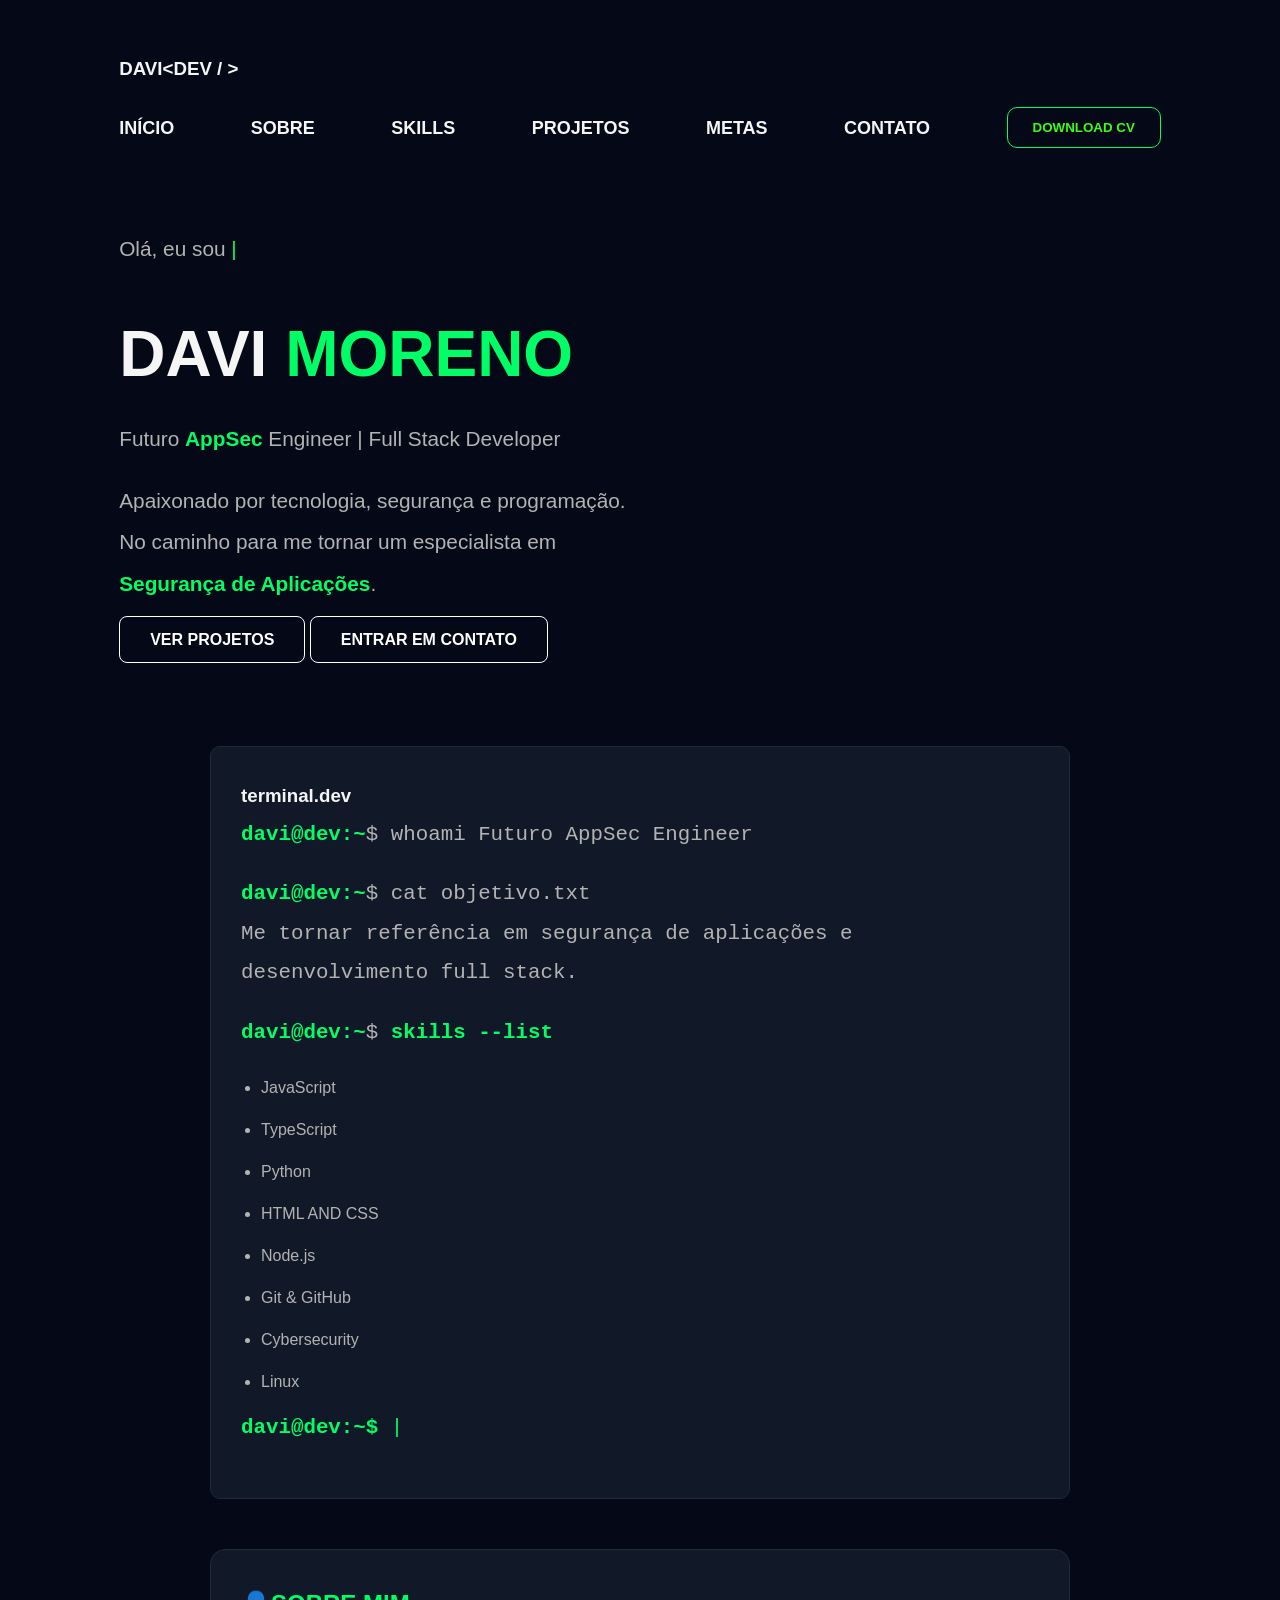
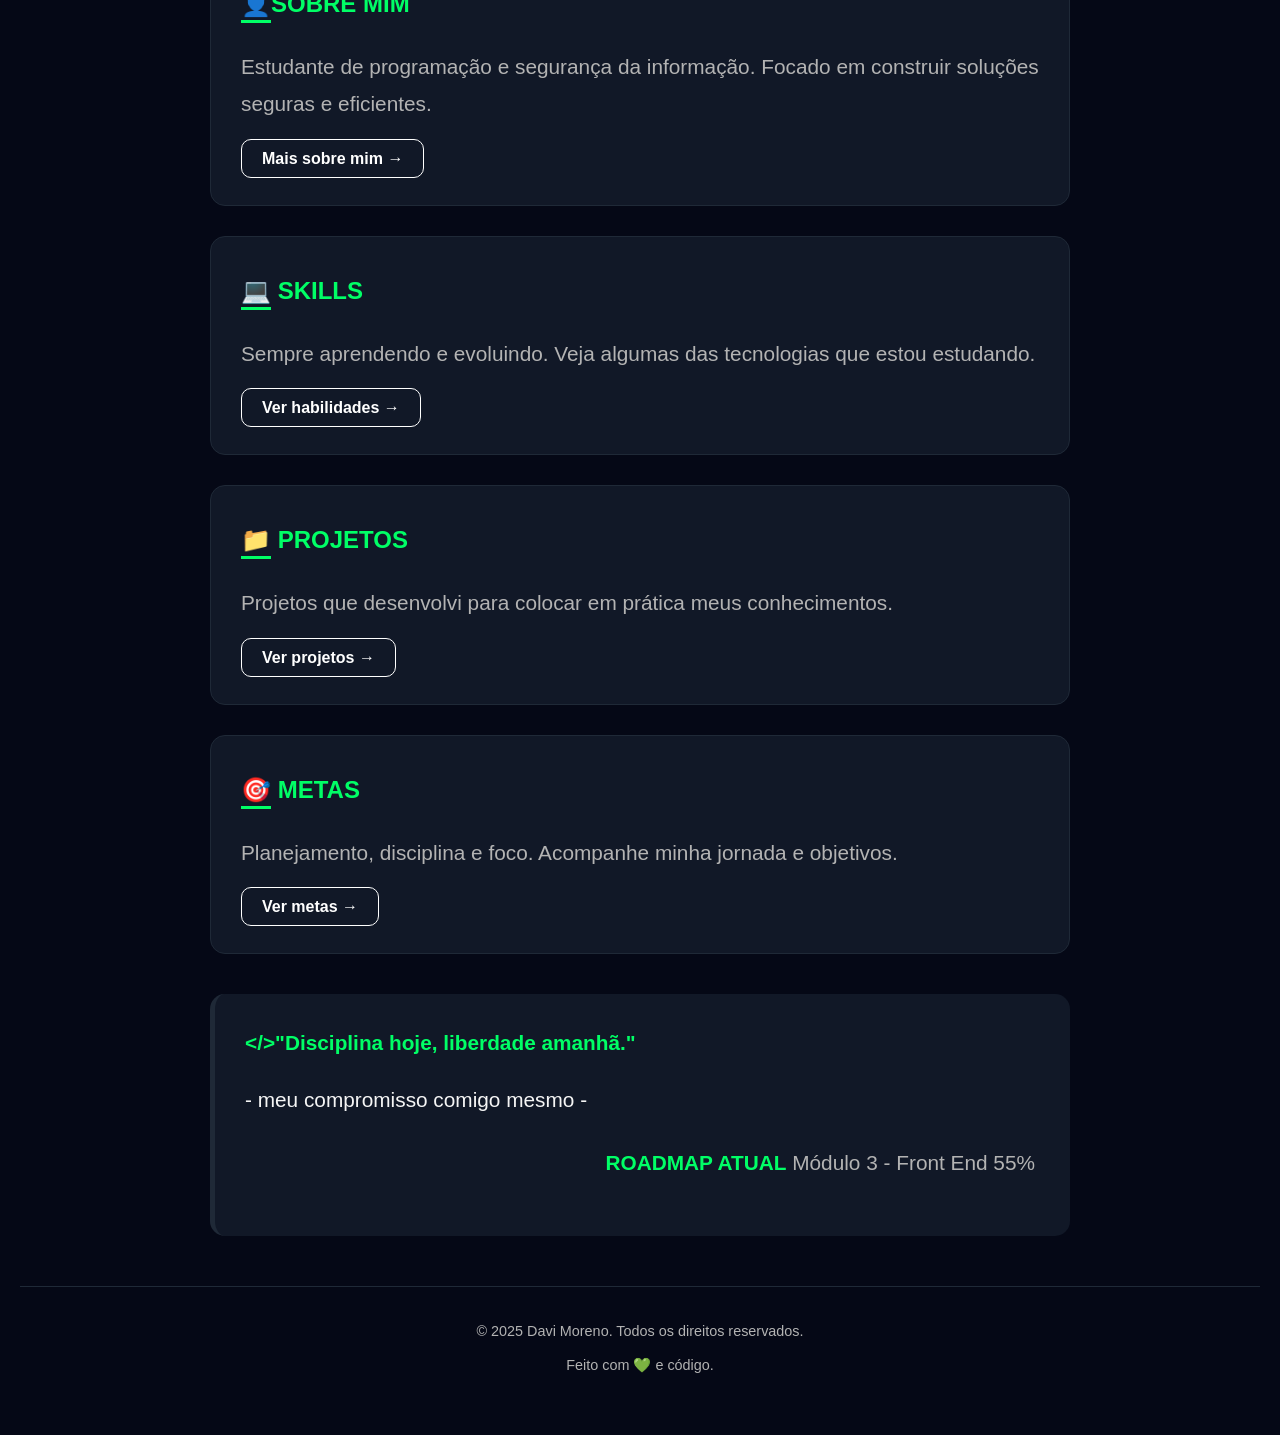
==== index.html @ 442d276a "pagina "sobre-mim" adicionada!" ====
<!DOCTYPE html>
<html lang="pt-br">

<head>
    <meta charset="UTF-8">
    <meta name="viewport" content="width=initial-scale=1.0">
    <title>Meu Site Pessoal</title>

    <link rel="stylesheet" href="styles.css">
</head>

<body>
    <header>
        <h3 id="txt-canto">DAVI&lt;DEV / &gt;</h3>

        <nav>
            <a href="#inicio">INÍCIO</a>
            <a href="#sobre">SOBRE</a>
            <a href="#skills">SKILLS</a>
            <a href="#projetos">PROJETOS</a>
            <a href="#metas">METAS</a>
            <a href="#">CONTATO</a>

            <button>DOWNLOAD CV</button>

        </nav>

        <p>Olá, eu sou <span class="cursor">|</span></p>

        <h1>DAVI <strong>MORENO</strong></h1>

        <p>Futuro <strong>AppSec</strong> Engineer | Full Stack Developer</p>





        <p>
            Apaixonado por tecnologia, segurança e programação. <br>
            No caminho para me tornar um especialista em <br>
            <strong>Segurança de Aplicações</strong>.
        </p>


        <a href="#" class="btn">VER PROJETOS</a>

        <a href="#" class="btn">ENTRAR EM CONTATO</a>

    </header>

    <main>
        <section id="terminal">

            <h3 id="inicio">terminal.dev</h3>


            <p>
                <strong>davi@dev:~</strong>$ whoami
                Futuro AppSec Engineer
            </p>


            <p>
                <strong>davi@dev:~</strong>$ cat objetivo.txt
                <br>
                Me tornar referência em segurança de aplicações
                e desenvolvimento full stack.
            </p>


            <p>
                <strong>davi@dev:~</strong>$<strong> skills --list</strong>
            </p>
            <ul>

                <li> JavaScript</li>
                <li> TypeScript</li>
                <li> Python</li>
                <li> HTML AND CSS</li>
                <li> Node.js</li>
                <li> Git & GitHub</li>
                <li> Cybersecurity</li>
                <li> Linux</li>
            </ul>

            <p>
                <strong>davi@dev:~$ </strong><span class="cursor">|</span>
            </p>

        </section>

        <section class="cards" id="sobre">
            <h2> <span class="emoji">👤</span>SOBRE MIM</h2>

            <p>
                Estudante de programação e
                segurança da informação.
                Focado em construir soluções
                seguras e eficientes.
            </p>

            <a href="sobre-mim.html">Mais sobre mim →</a>

        </section>


        <section class="cards" id="skills">
            <h2> <span class="emoji">💻</span> SKILLS</h2>

            <p>
                Sempre aprendendo e evoluindo.
                Veja algumas das tecnologias
                que estou estudando.
            </p>

            <a href="#">Ver habilidades →</a>

        </section>


        <section class="cards" id="projetos">
            <h2> <span class="emoji">📁</span> PROJETOS</h2>

            <p>
                Projetos que desenvolvi para
                colocar em prática meus
                conhecimentos.
            </p>

            <a href="#">Ver projetos →</a>

        </section>


        <section class="cards" id="metas">
            <h2> <span class="emoji">🎯</span> METAS</h2>

            <p>
                Planejamento, disciplina e foco.
                Acompanhe minha jornada
                e objetivos.
            </p>

            <a href="#">Ver metas →</a>
        </section>


        <aside>
            <p>
                <strong> &lt;/&gt;"Disciplina hoje, liberdade amanhã."</strong> <br>
            </p>

            <p>
                - meu compromisso comigo mesmo -
            </p>

            <p class="direita">
                <strong>ROADMAP ATUAL</strong>
                Módulo 3 - Front End
                55%
            </p>
        </aside>

    </main>

    <footer>


        <p>© 2025 Davi Moreno. Todos os direitos reservados.</p>

        <p>Feito com 💚 e código.</p>

    </footer>
</body>

</html>
---- styles.css ----
@charset "UTF-8";



:root {

    --bg-main: #050816;
    --bg-secondary: #0D1117;
    --card-bg: #111827;

    --green-primary: #00FF66;
    --green-hover: #39FF14;
    --green-soft: #00CC55;

    --text-white: #F5F5F5;
    --text-gray: #B3B3B3;
    --text-dark: #6B7280;

    --border-color: #1F2937;

    --font-title: 'Orbitron', sans-serif;
    --font-terminal: 'Share Tech Mono', monospace;
    --font-default: Arial, Helvetica, sans-serif;

}

* {
    margin: 0;
    padding: 0;
    box-sizing: border-box;
}

body {
    background-color: var(--bg-main);
    color: var(--text-white);
    font-family: var(--font-default);
    line-height: 2;
    padding: 20px;
}

nav {
    display: flex;
    justify-content: space-between;
    align-items: center;

    margin-top: 20px;
    margin-bottom: 80px;
}

nav a {
    font-family: var(--font-title);
    text-decoration: none;
    color: var(--text-white);
    margin-right: 25px;
    font-weight: bold;
    transition: 0.3s;
    font-size: 18px;
}

nav a:hover {
    color: white;

    text-decoration: underline;
    text-underline-offset: 8px;
    text-decoration-thickness: 3px;
    text-decoration-color: var(--green-primary);
}

nav button {
    background-color: transparent;
    color: var(--green-hover);
    border: 1px solid var(--green-primary);
    padding: 12px 25px;
    border-radius: 10px;
    font-weight: bold;
    cursor: pointer;
    transition: 0.3s;
}

nav button:hover {
    background-color: var(--green-primary);
    color: var(--bg-main);
    font-size: 18px;
    border-color: var(--green-hover);

    border: 2px solid var(--green-primary);
}

#txt-canto:hover {
    color: var(--green-primary);
}

header {
    padding: 30px 8%;

}

p {
    font-size: 1.3em;
}

header p {
    color: var(--text-gray);
    font-size: 1.3em;

    margin-bottom: 20px;
}

header h1 {
    font-family: var(--font-title);
    font-size: 4em;
    color: var(--text-white);
}

header strong {
    color: var(--green-primary);
}

.btn {
    padding: 14px 30px;
    margin-bottom: 20px;

    border: none;
    border-radius: 8px;
    text-decoration: none;

    background-color: transparent;
    color: white;
    border: 1px solid white;
    font-weight: bold;
    cursor: pointer;
    transition: 0.3s;
}

.cursor {
    color: var(--green-primary);
    animation: blink 1s step-start infinite;
}

.btn:hover {
    transform: translateY(-5px);

    box-shadow: 0 0 15px var(--green-primary);

    color: var(--green-primary);
}

#terminal {
    background-color: var(--card-bg);
    border: 1px solid var(--border-color);

    border-radius: 10px;
    padding: 30px;

    margin-top: 40px;
    margin-bottom: 50px;

}

#terminal:hover {
    box-shadow: 0 0 15px rgba(0, 255, 102, 0.3);
}

#terminal p {
    font-family: var(--font-terminal);
    margin-bottom: 20px;
    line-height: 1.9;
}

#terminal strong {
    color: var(--green-primary);
}

#terminal ul {
    margin-left: 20px;
}

#terminal li {
    margin-bottom: 10px;

    color: var(--text-gray);
}

.cards {
    background-color: var(--card-bg);
    border: 1px solid var(--border-color);
    border-radius: 15px;
    padding: 30px;
    margin-bottom: 30px;
    transition: 0.3s;
}

.cards:hover {
    box-shadow: 0 0 15px rgba(0, 255, 102, 0.3);
}


section h2 {
    font-family: var(--font-title);
    color: var(--green-primary);
    margin-bottom: 20px;
}

section p {
    color: var(--text-gray);
    margin-bottom: 20px;
    line-height: 1.8;
}

section a {
    color: white;
    text-decoration: none;
    font-weight: bold;
    transition: 0.3s;

    border: 1px solid var(--green-primary);
    padding: 10px 20px;
    border-radius: 10px;
    border-color: white;
}

section a:hover {
    background-color: var(--green-primary);
    color: var(--bg-main);
    font-size: 20px;
}

aside {
    background-color: var(--card-bg);
    border-left: 5px solid var(--border-color);
    border-radius: 15px;
    padding: 30px;
    margin-top: 40px;
}

aside p {
    margin-bottom: 20px;
    line-height: 1.8;
}

aside strong {
    color: var(--green-primary);
}

footer {

    text-align: center;

    padding: 30px;

    border-top: 1px solid var(--border-color);

    margin-top: 30px;
}

footer p {

    font-size: 0.9em;
    color: var(--text-gray);

    margin-bottom: 5px;
}

.emoji {
    
    text-decoration: underline;

    text-underline-offset: 8px;
    text-decoration-thickness: 3px;
    text-decoration-color: var(--green-primary);
}

.direita {
    text-align: right;
    color: var(--text-gray);
    padding: 5px;
}

aside:hover {
    box-shadow: 0 0 15px rgba(0, 255, 102, 0.3);
}

main {
    max-width: 900px;
    margin: 0 auto;
    padding: 20px;
}

img {
    max-width: 100%;
}

@media (max-width: 768px) {

    nav {
        flex-direction: column;
        gap: 20px;

    }

    header h1 {
        font-size: 2.5rem;
    }

    button {
        width: 100%;
    }

    a {
        

    display: flex;

    gap: 20px;

    margin-top: 30px;

    }
}

.pg2 {
    color: var(--green-primary);
}

.normal {
    color: var(--text-white);
}

.listapg2 {
    color: var(--text-gray);
    padding-left: 20px;
}

.subtitulo {
    color: var(--text-gray);
    font-size: 1.5em;
}
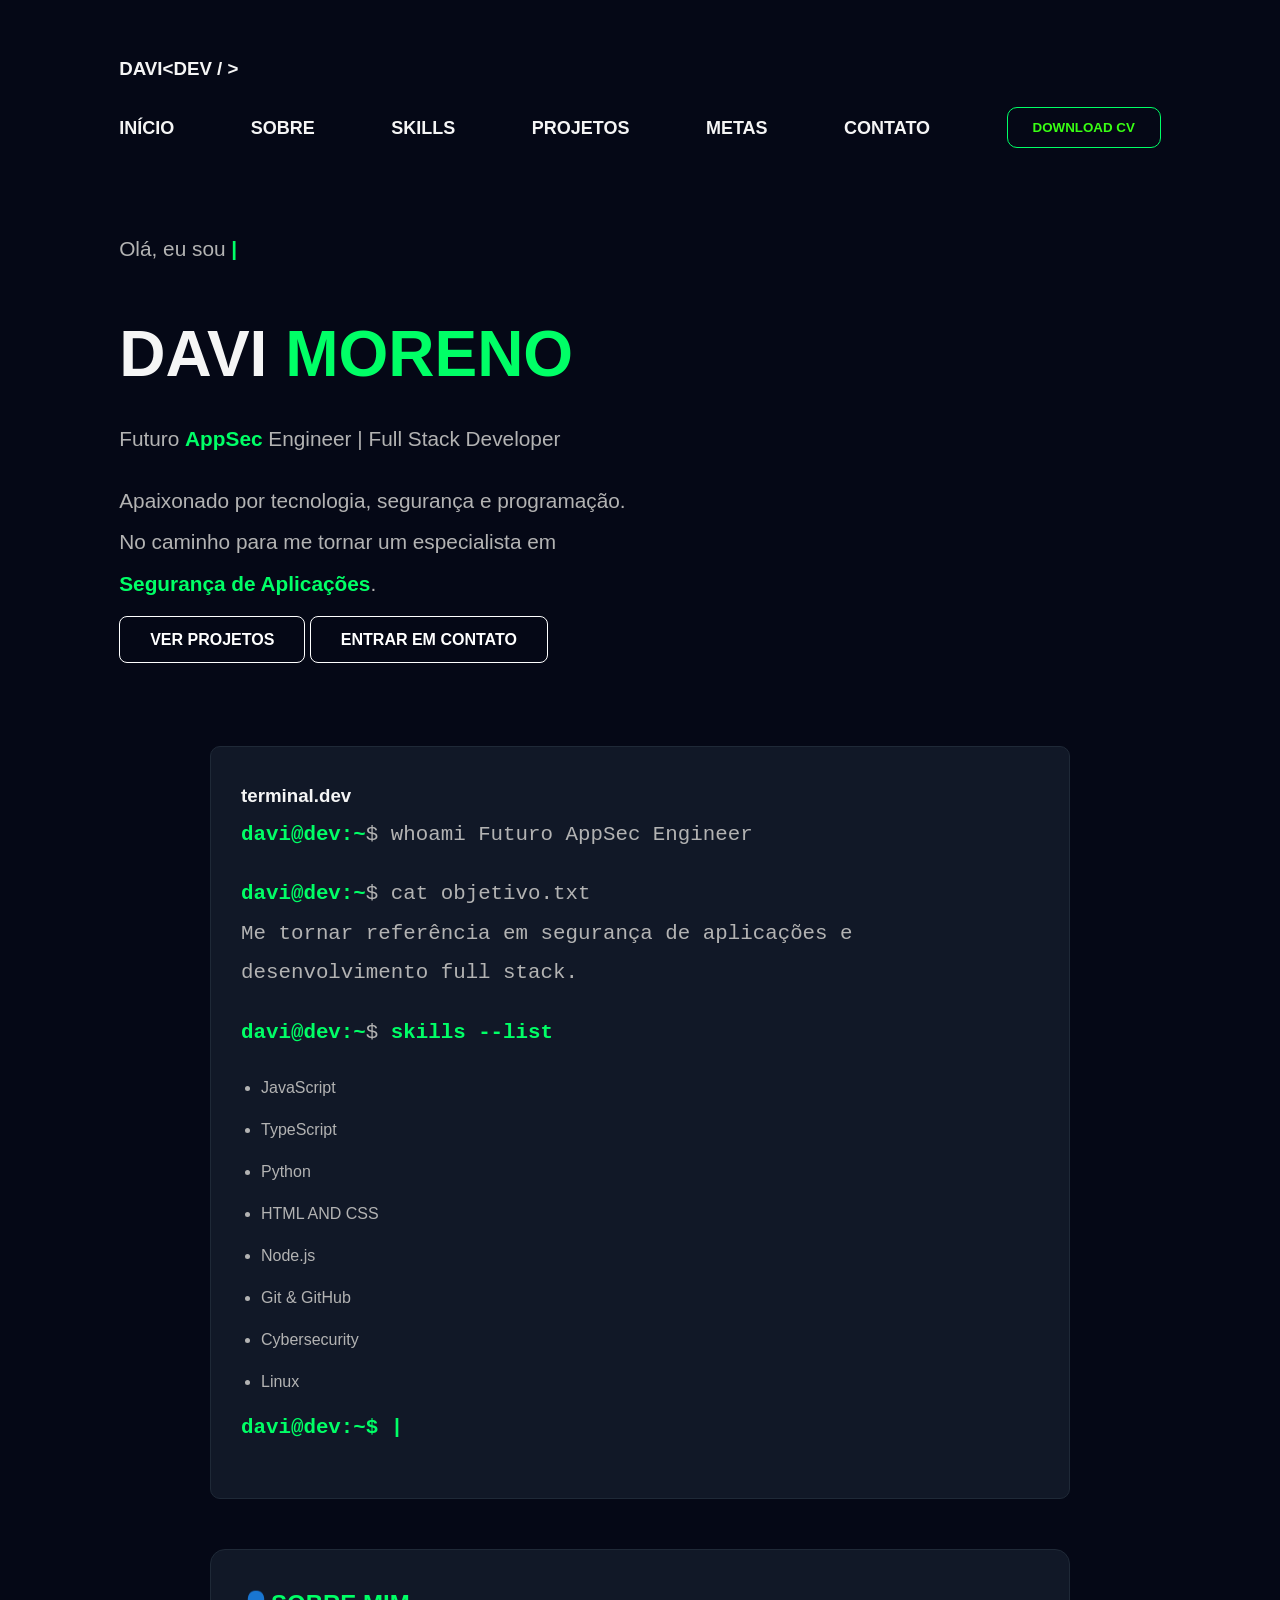
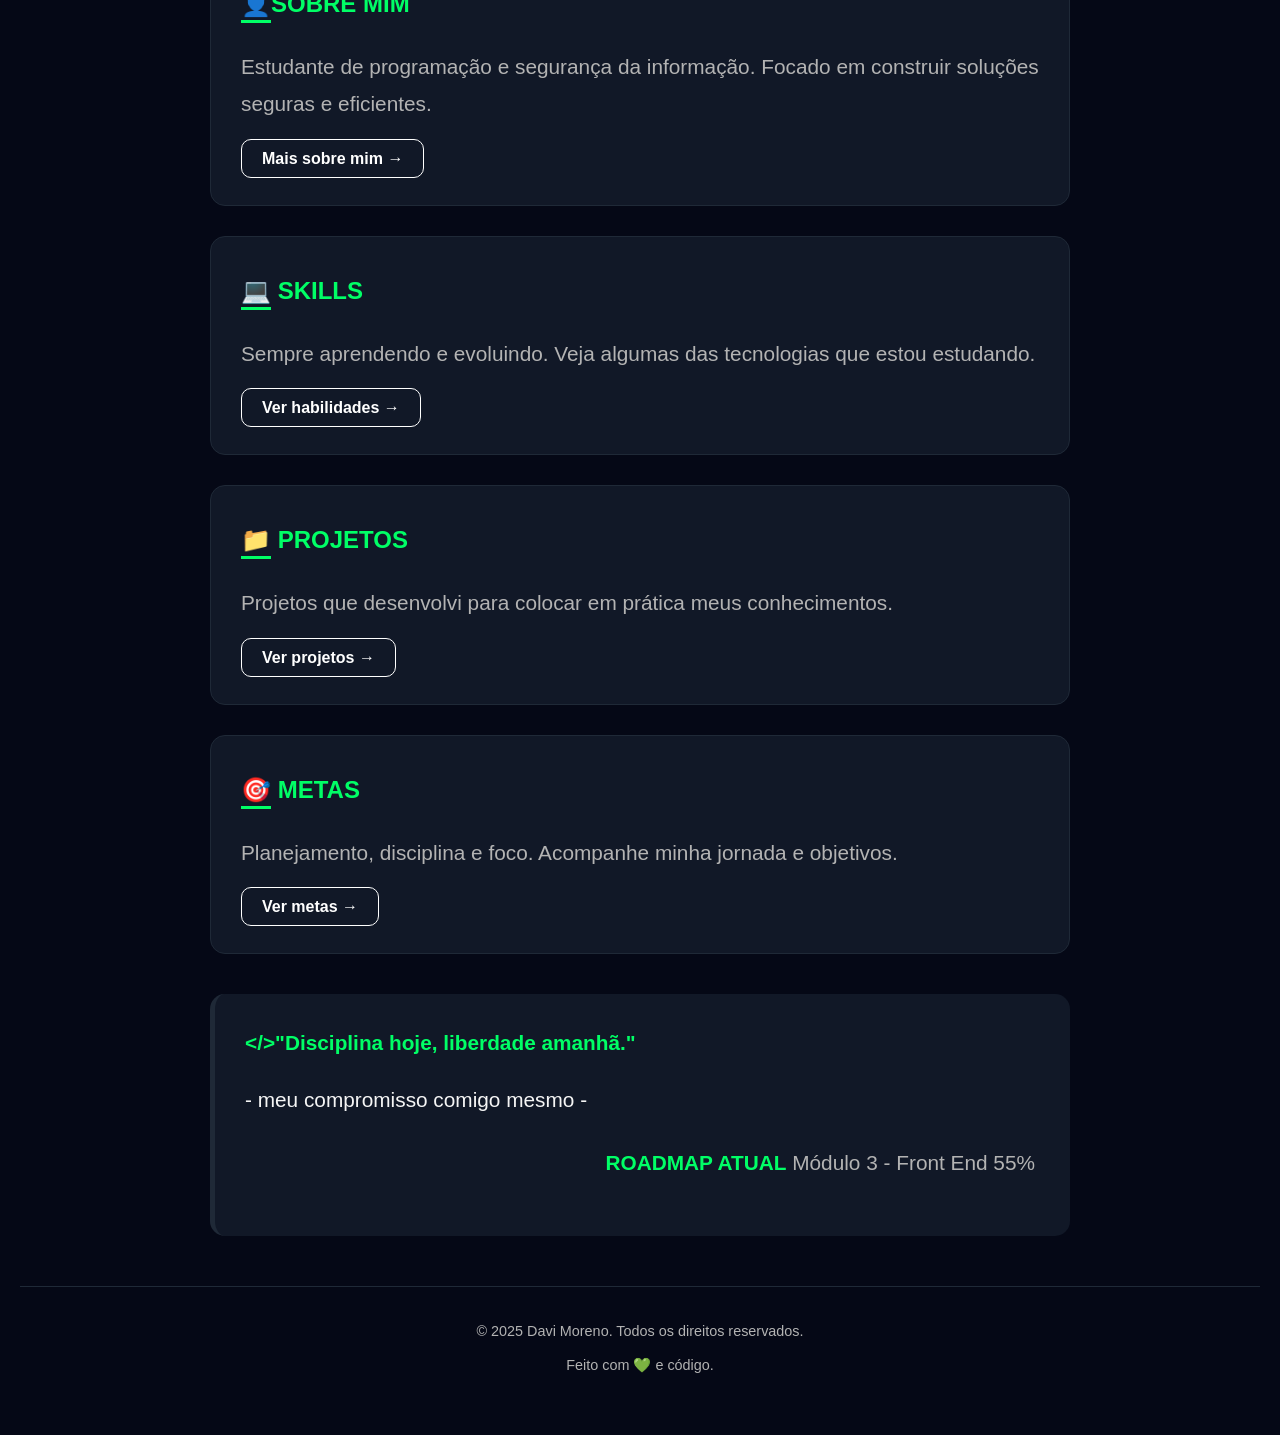
==== commit 2ccb1c0f: "Pagina "SKILLS" adicionada!" ====
--- a/index.html
+++ b/index.html
@@ -113,7 +113,7 @@
                 que estou estudando.
             </p>
 
-            <a href="#">Ver habilidades →</a>
+            <a href="habilidades.html">Ver habilidades →</a>
 
         </section>
 
--- a/styles.css
+++ b/styles.css
@@ -86,9 +86,6 @@
     border: 2px solid var(--green-primary);
 }
 
-#txt-canto:hover {
-    color: var(--green-primary);
-}
 
 header {
     padding: 30px 8%;
@@ -116,32 +113,7 @@
     color: var(--green-primary);
 }
 
-.btn {
-    padding: 14px 30px;
-    margin-bottom: 20px;
-
-    border: none;
-    border-radius: 8px;
-    text-decoration: none;
-
-    background-color: transparent;
-    color: white;
-    border: 1px solid white;
-    font-weight: bold;
-    cursor: pointer;
-    transition: 0.3s;
-}
-
-.cursor {
-    color: var(--green-primary);
-    animation: blink 1s step-start infinite;
-}
-
-.btn:hover {
-    transform: translateY(-5px);
-
-    box-shadow: 0 0 15px var(--green-primary);
-
+#txt-canto:hover {
     color: var(--green-primary);
 }
 
@@ -194,7 +166,63 @@
     box-shadow: 0 0 15px rgba(0, 255, 102, 0.3);
 }
 
-
+.pg2 {
+    color: var(--green-primary);
+}
+
+.listapg2 {
+    color: var(--text-gray);
+    padding-left: 20px;
+}
+
+.subtitulo {
+    color: var(--text-gray);
+    font-size: 1.5em;
+}
+
+.emoji {
+    
+    text-decoration: underline;
+
+    text-underline-offset: 8px;
+    text-decoration-thickness: 3px;
+    text-decoration-color: var(--green-primary);
+}
+
+.direita {
+    text-align: right;
+    color: var(--text-gray);
+    padding: 5px;
+}
+
+.btn {
+    padding: 14px 30px;
+    margin-bottom: 20px;
+
+    border: none;
+    border-radius: 8px;
+    text-decoration: none;
+
+    background-color: transparent;
+    color: white;
+    border: 1px solid white;
+    font-weight: bold;
+    cursor: pointer;
+    transition: 0.3s;
+}
+
+.cursor {
+    color: var(--green-primary);
+    font-weight: bolder;
+}
+
+.btn:hover {
+    transform: translateY(-5px);
+
+    box-shadow: 0 0 15px var(--green-primary);
+
+    color: var(--green-primary);
+}
 section h2 {
     font-family: var(--font-title);
     color: var(--green-primary);
@@ -261,21 +289,6 @@
     margin-bottom: 5px;
 }
 
-.emoji {
-    
-    text-decoration: underline;
-
-    text-underline-offset: 8px;
-    text-decoration-thickness: 3px;
-    text-decoration-color: var(--green-primary);
-}
-
-.direita {
-    text-align: right;
-    color: var(--text-gray);
-    padding: 5px;
-}
-
 aside:hover {
     box-shadow: 0 0 15px rgba(0, 255, 102, 0.3);
 }
@@ -318,20 +331,3 @@
     }
 }
 
-.pg2 {
-    color: var(--green-primary);
-}
-
-.normal {
-    color: var(--text-white);
-}
-
-.listapg2 {
-    color: var(--text-gray);
-    padding-left: 20px;
-}
-
-.subtitulo {
-    color: var(--text-gray);
-    font-size: 1.5em;
-}
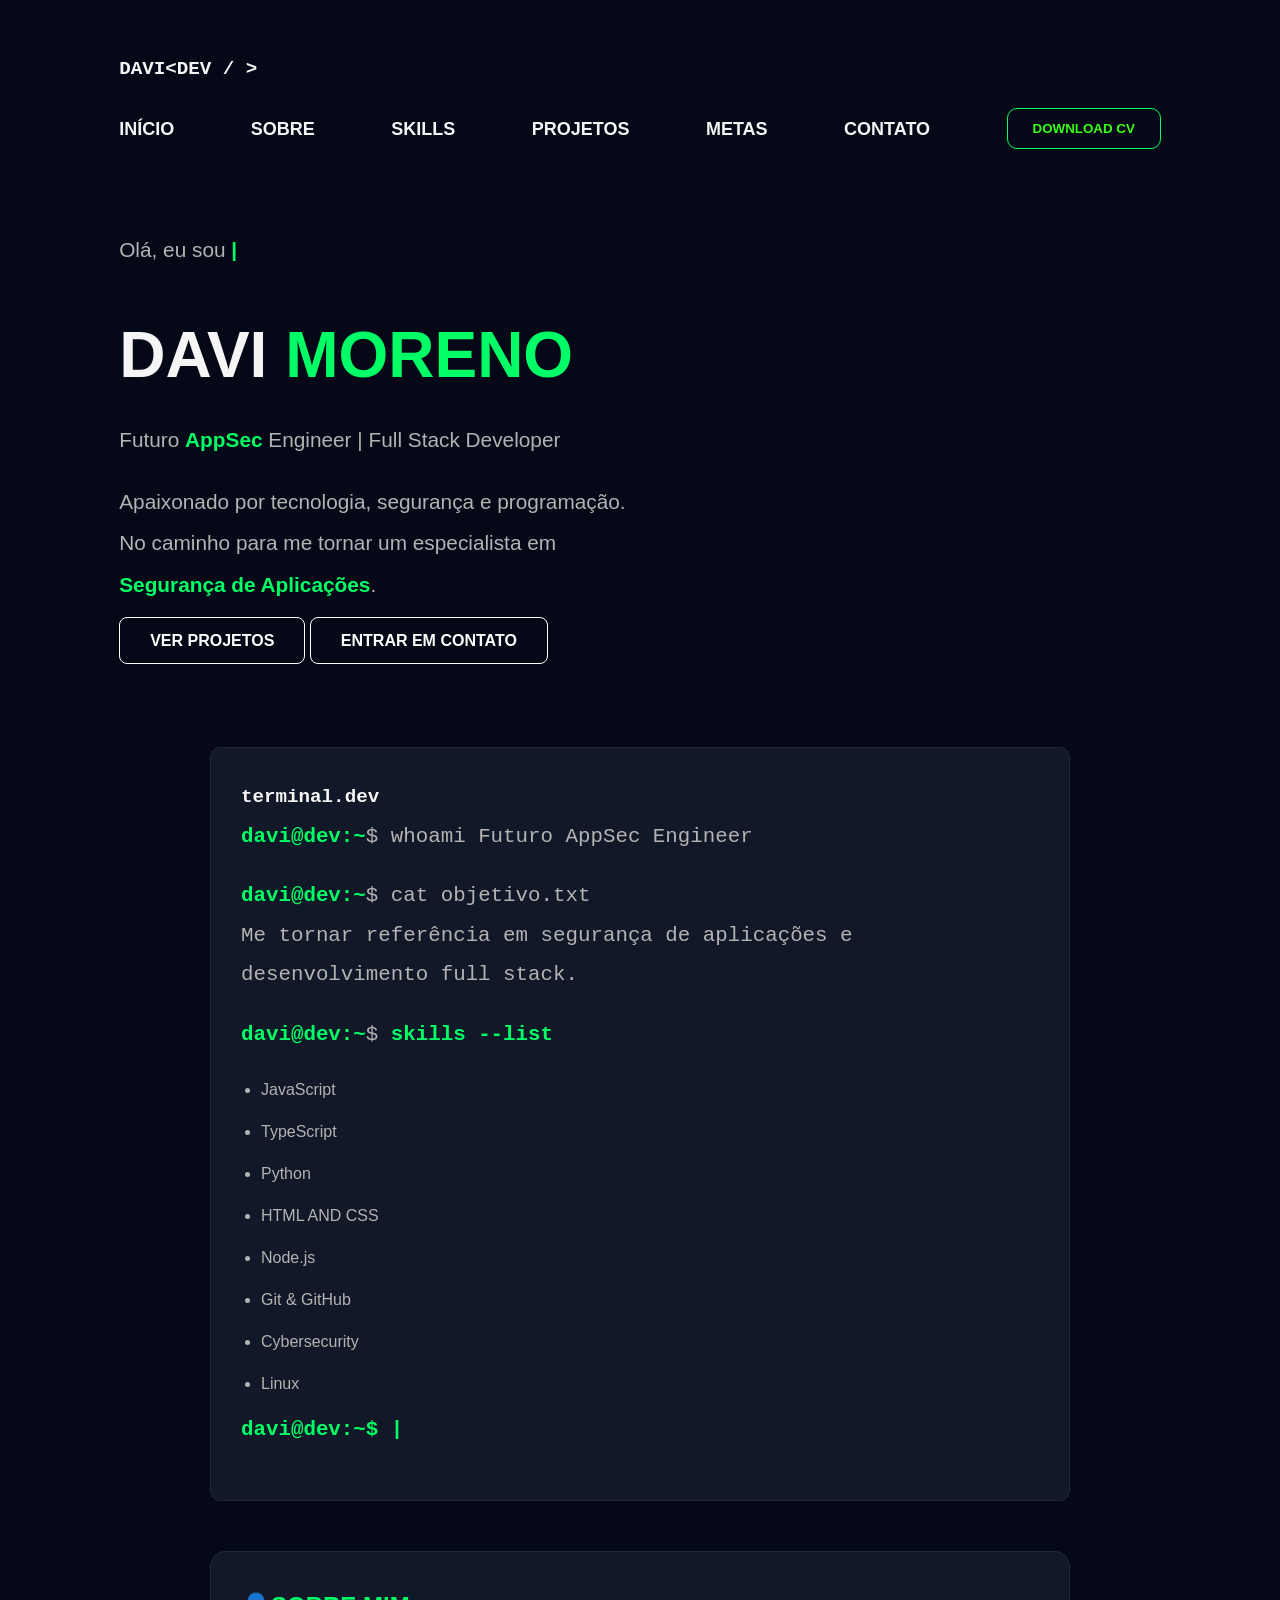
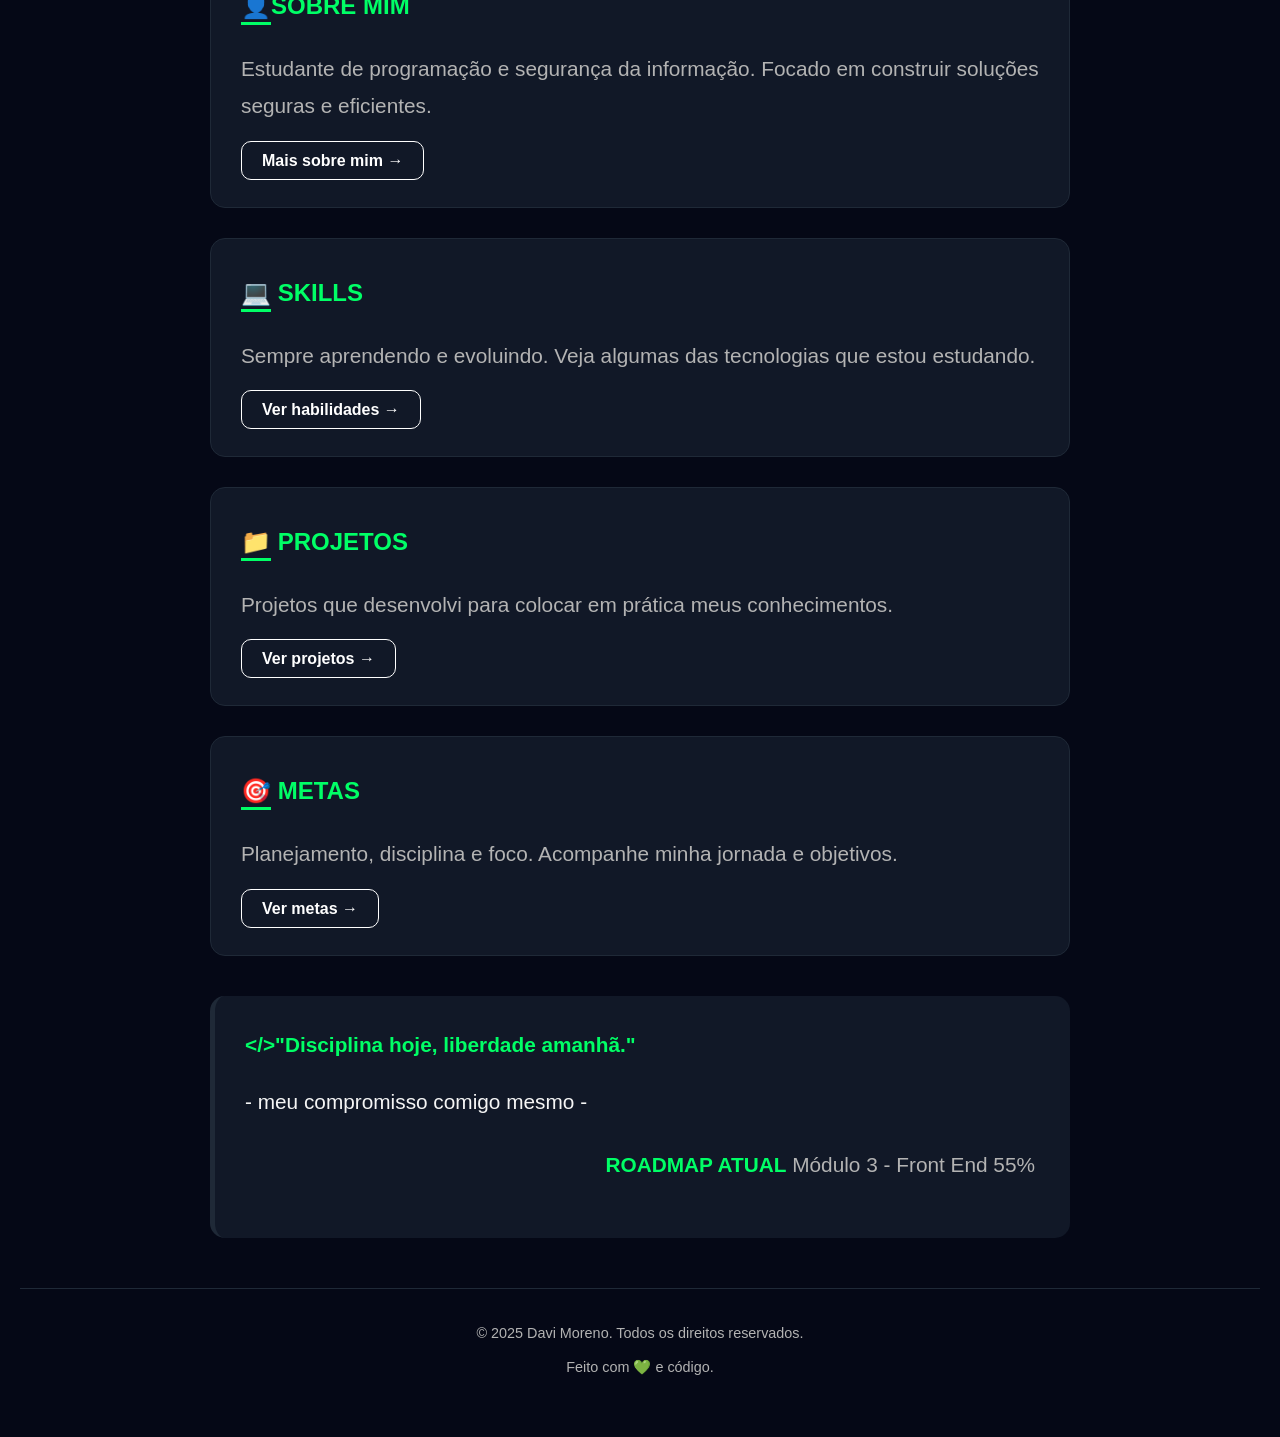
==== commit 53461363: "Pagina "Meus Projetos" adicionada" ====
--- a/index.html
+++ b/index.html
@@ -127,7 +127,7 @@
                 conhecimentos.
             </p>
 
-            <a href="#">Ver projetos →</a>
+            <a href="projetos.html">Ver projetos →</a>
 
         </section>
 
--- a/styles.css
+++ b/styles.css
@@ -36,6 +36,11 @@
     font-family: var(--font-default);
     line-height: 2;
     padding: 20px;
+}
+
+h3 {
+    font-family: var(--font-terminal);
+    font-size: 1.2em;
 }
 
 nav {
@@ -173,6 +178,32 @@
 .listapg2 {
     color: var(--text-gray);
     padding-left: 20px;
+    font-size: 1.1em;
+}
+
+.lista-projetos {
+    padding-left: 0px;
+    font-size: 1.1em;
+    list-style-type: none;
+}
+
+.lista-projetos li::before {
+    content: "✓";
+    color: var(--green-primary);
+    margin-right: 10px;
+}
+
+
+.il-lista {
+padding-left: 0px;
+font-size: 1.1em;
+list-style-type: none;
+}
+
+.il-lista li::before {
+    content: "⏳";
+    color: var(--green-primary);
+    margin-right: 0px;
 }
 
 .subtitulo {
@@ -223,6 +254,114 @@
 
     color: var(--green-primary);
 }
+
+.grafico {
+    margin-bottom: 25px;
+}
+
+.grafico p {
+    display: flex;
+    justify-content: space-between;
+    margin-bottom: 8px;
+}
+
+.barrahtml {
+
+    width: 100%;
+
+    height: 12px;
+
+    background-color: #1F2937;
+
+    border-radius: 20px;
+
+    overflow: hidden;
+}
+
+.barrajs {
+
+    width: 100%;
+
+    height: 12px;
+
+    background-color: #1F2937;
+
+    border-radius: 20px;
+
+    overflow: hidden;
+}
+
+.barragit {
+
+    width: 100%;
+
+    height: 12px;
+
+    background-color: #1F2937;
+
+    border-radius: 20px;
+
+    overflow: hidden;
+}
+
+.barracss {
+
+    width: 100%;
+
+    height: 12px;
+
+    background-color: #1F2937;
+
+    border-radius: 20px;
+
+    overflow: hidden;
+}
+
+.barrahtml-progresso {
+
+    height: 100%;
+
+    background-color: var(--green-primary);
+
+    border-radius: 20px;
+
+    width: 80%;
+}
+
+.barrajs-progresso {
+
+    height: 100%;
+
+    background-color: var(--green-primary);
+
+    border-radius: 20px;
+
+    width: 20%;
+}
+
+.barragit-progresso {
+
+    height: 100%;
+
+    background-color: var(--green-primary);
+
+    border-radius: 20px;
+
+    width: 40%;
+}
+
+.barracss-progresso {
+
+    height: 100%;
+
+    background-color: var(--green-primary);
+
+    border-radius: 20px;
+
+    width: 70%;
+}
+
+
 section h2 {
     font-family: var(--font-title);
     color: var(--green-primary);
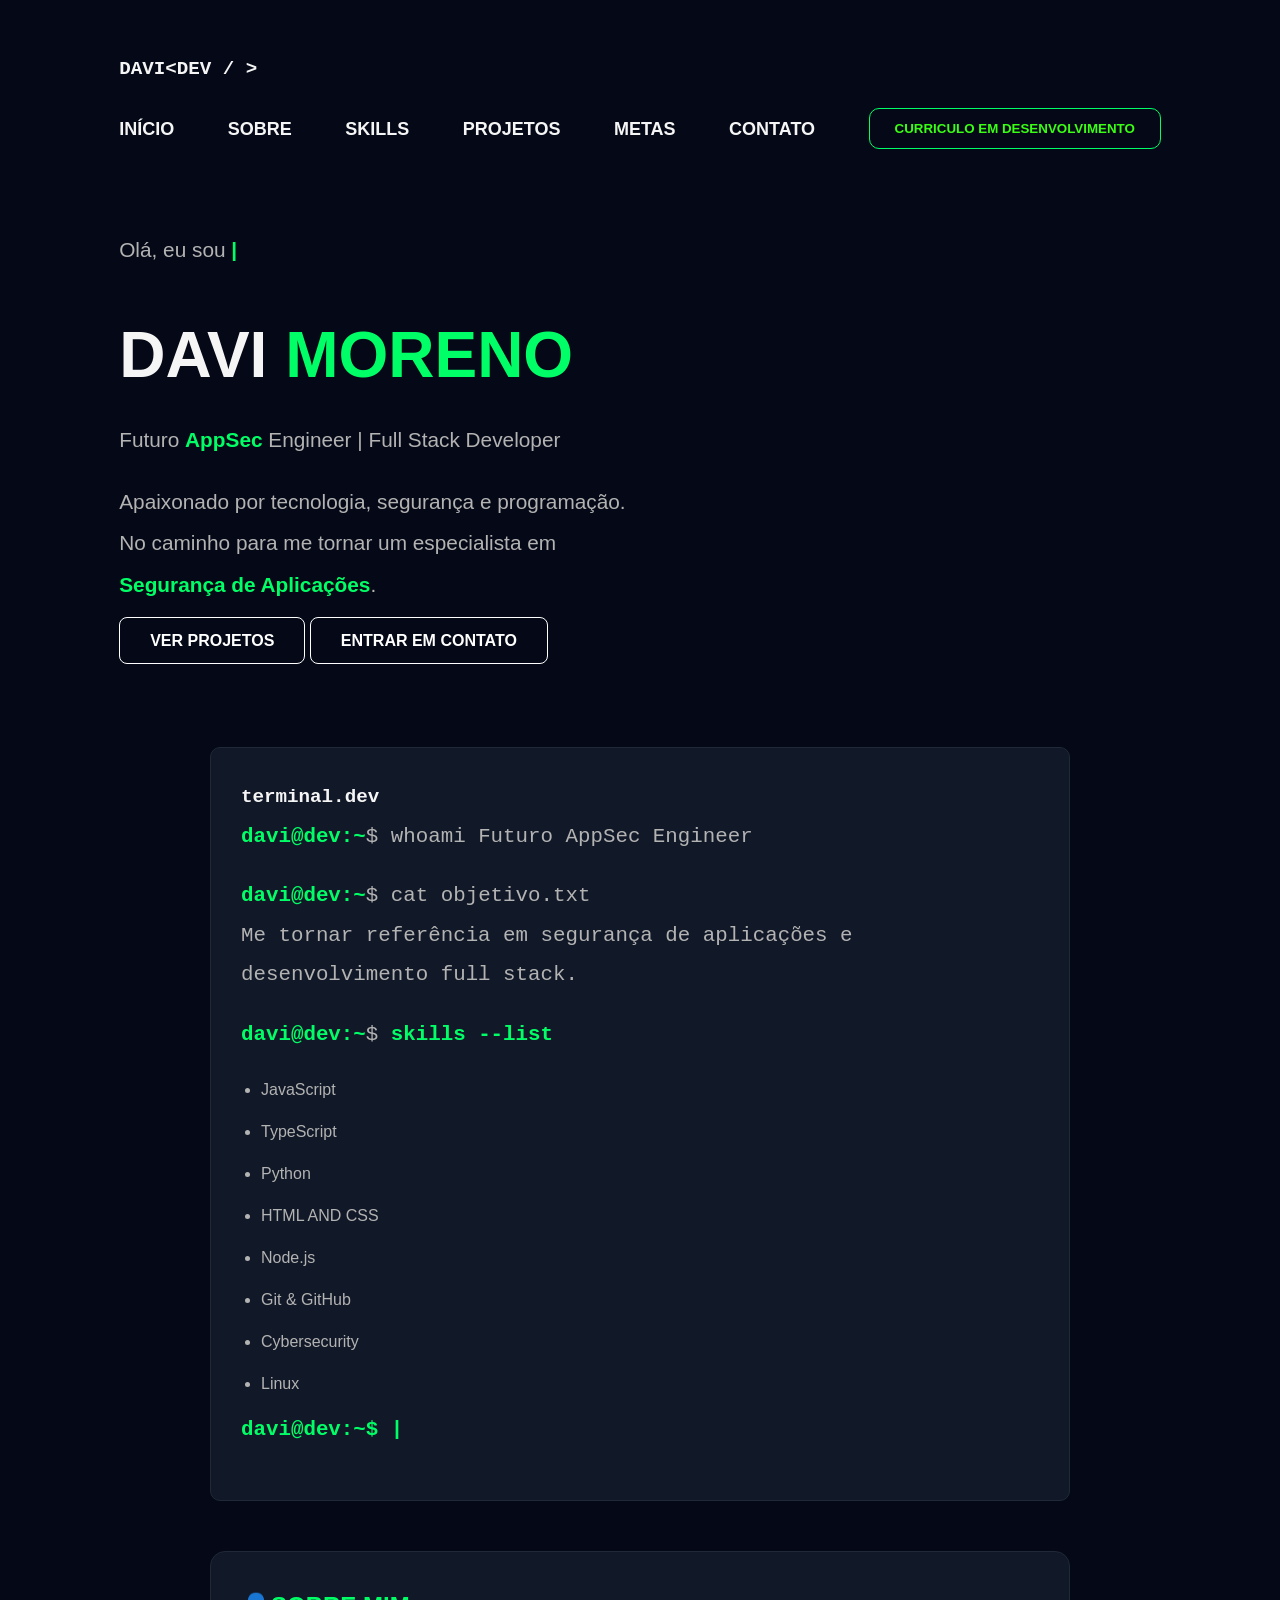
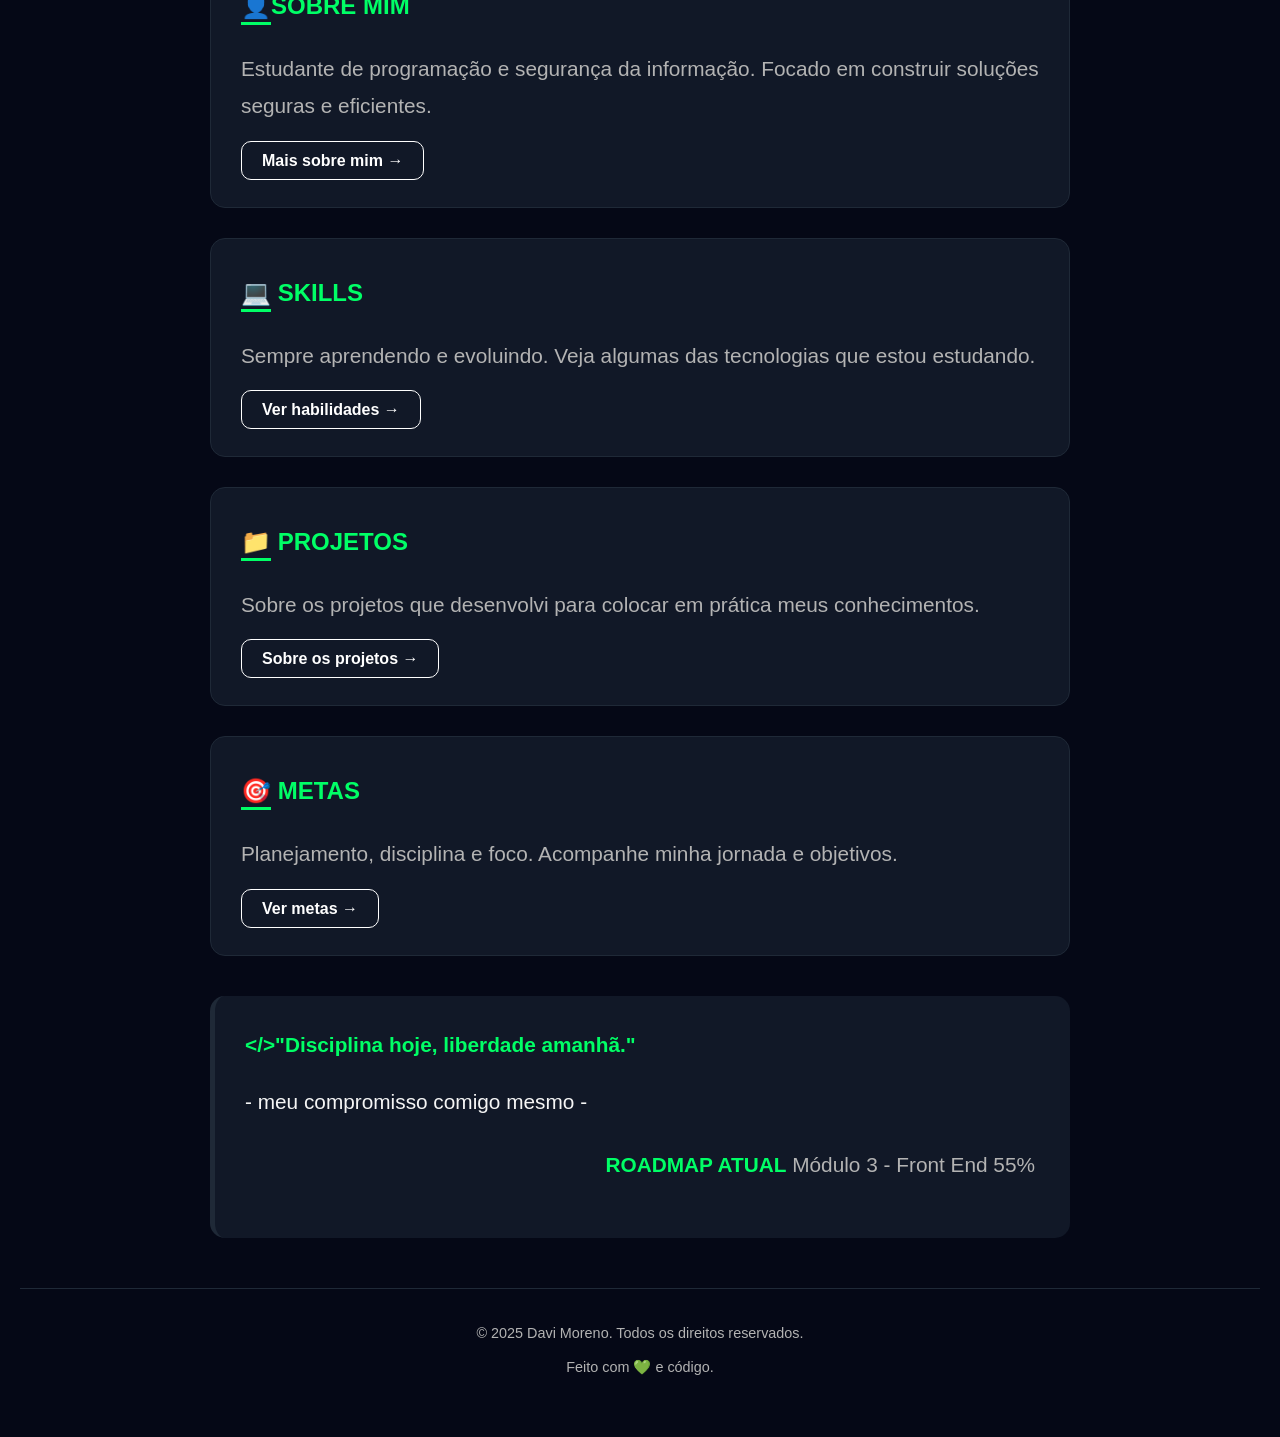
==== commit 5419a50b: "Pagina "MINHAS METAS" Adicionada!" ====
--- a/index.html
+++ b/index.html
@@ -21,7 +21,7 @@
             <a href="#metas">METAS</a>
             <a href="#">CONTATO</a>
 
-            <button>DOWNLOAD CV</button>
+            <button>CURRICULO EM DESENVOLVIMENTO</button>
 
         </nav>
 
@@ -122,12 +122,12 @@
             <h2> <span class="emoji">📁</span> PROJETOS</h2>
 
             <p>
-                Projetos que desenvolvi para
+                Sobre os projetos que desenvolvi para
                 colocar em prática meus
                 conhecimentos.
             </p>
 
-            <a href="projetos.html">Ver projetos →</a>
+            <a href="projetos.html">Sobre os projetos →</a>
 
         </section>
 
@@ -141,7 +141,7 @@
                 e objetivos.
             </p>
 
-            <a href="#">Ver metas →</a>
+            <a href="metas.html">Ver metas →</a>
         </section>
 
 
--- a/styles.css
+++ b/styles.css
@@ -458,15 +458,13 @@
         width: 100%;
     }
 
-    a {
-        
-
-    display: flex;
-
-    gap: 20px;
-
-    margin-top: 30px;
-
+
+    .subtitulo {
+        font-size: 1.1rem;
     }
-}
-
+
+    p {
+        font-size: 1rem;
+    }
+}
+
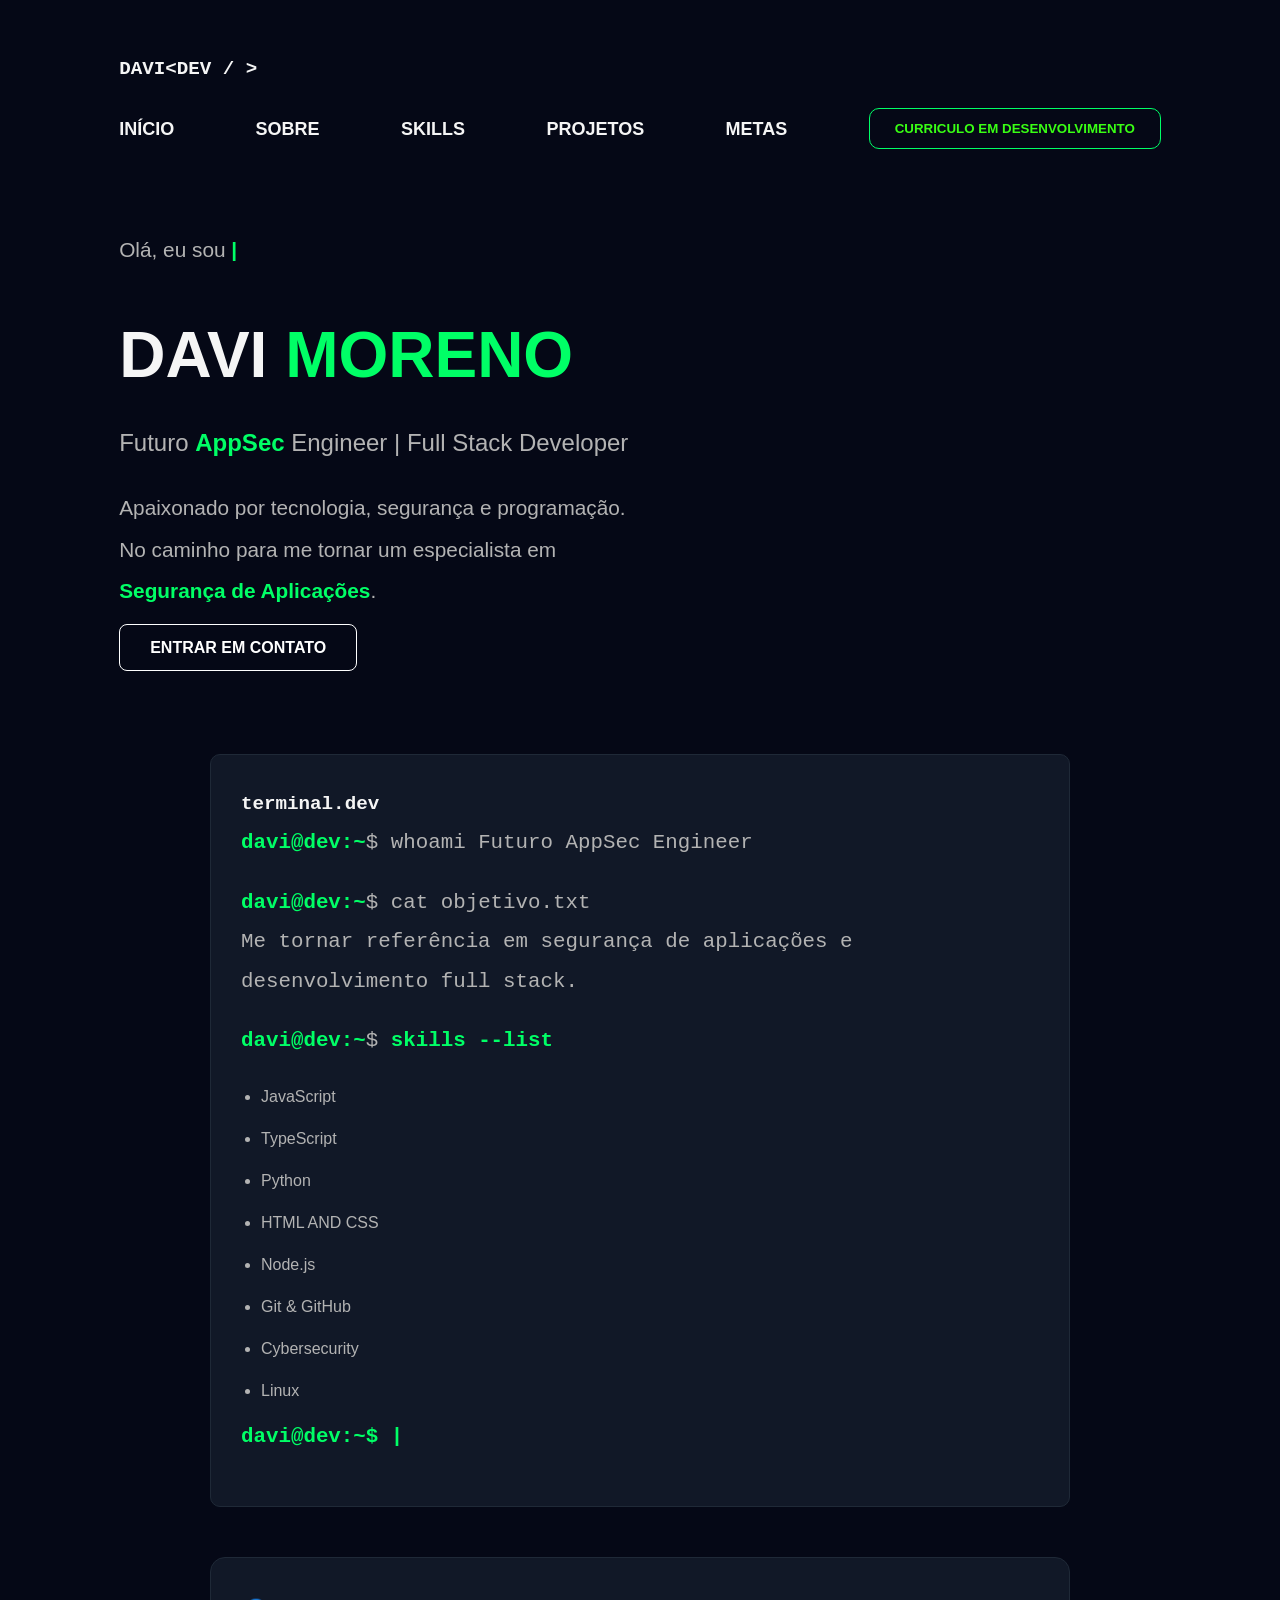
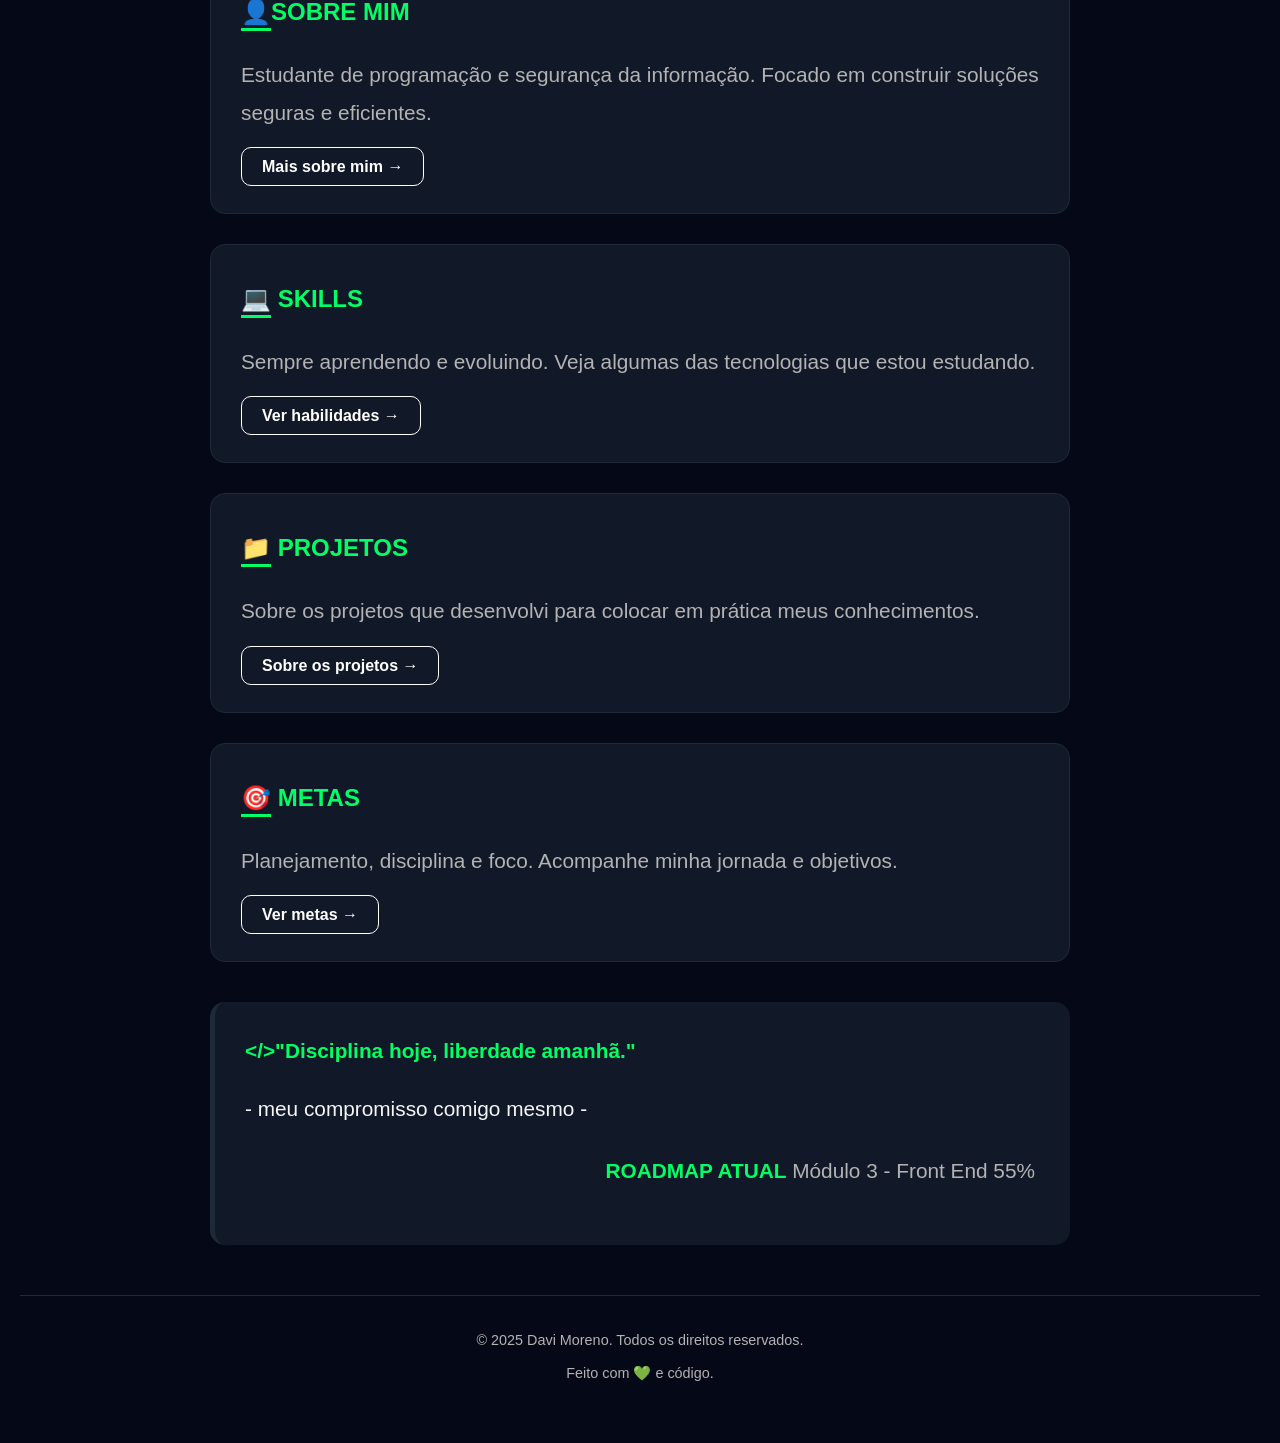
==== commit d72f3db5: "VS1 concluida" ====
--- a/index.html
+++ b/index.html
@@ -3,7 +3,7 @@
 
 <head>
     <meta charset="UTF-8">
-    <meta name="viewport" content="width=initial-scale=1.0">
+    <meta name="viewport" content="width=device-width, initial-scale=1.0">
     <title>Meu Site Pessoal</title>
 
     <link rel="stylesheet" href="styles.css">
@@ -19,7 +19,6 @@
             <a href="#skills">SKILLS</a>
             <a href="#projetos">PROJETOS</a>
             <a href="#metas">METAS</a>
-            <a href="#">CONTATO</a>
 
             <button>CURRICULO EM DESENVOLVIMENTO</button>
 
@@ -29,7 +28,7 @@
 
         <h1>DAVI <strong>MORENO</strong></h1>
 
-        <p>Futuro <strong>AppSec</strong> Engineer | Full Stack Developer</p>
+        <p class="subtitulo">Futuro <strong>AppSec</strong> Engineer | Full Stack Developer</p>
 
 
 
@@ -42,9 +41,8 @@
         </p>
 
 
-        <a href="#" class="btn">VER PROJETOS</a>
 
-        <a href="#" class="btn">ENTRAR EM CONTATO</a>
+        <a href="contato.html" class="btn">ENTRAR EM CONTATO</a>
 
     </header>
 
--- a/styles.css
+++ b/styles.css
@@ -325,7 +325,7 @@
 
     border-radius: 20px;
 
-    width: 80%;
+    width: 70%;
 }
 
 .barrajs-progresso {
@@ -336,7 +336,7 @@
 
     border-radius: 20px;
 
-    width: 20%;
+    width: 15%;
 }
 
 .barragit-progresso {
@@ -347,7 +347,7 @@
 
     border-radius: 20px;
 
-    width: 40%;
+    width: 35%;
 }
 
 .barracss-progresso {
@@ -358,7 +358,12 @@
 
     border-radius: 20px;
 
-    width: 70%;
+    width: 60%;
+}
+
+.number {
+    color: var(--text-white);
+    
 }
 
 
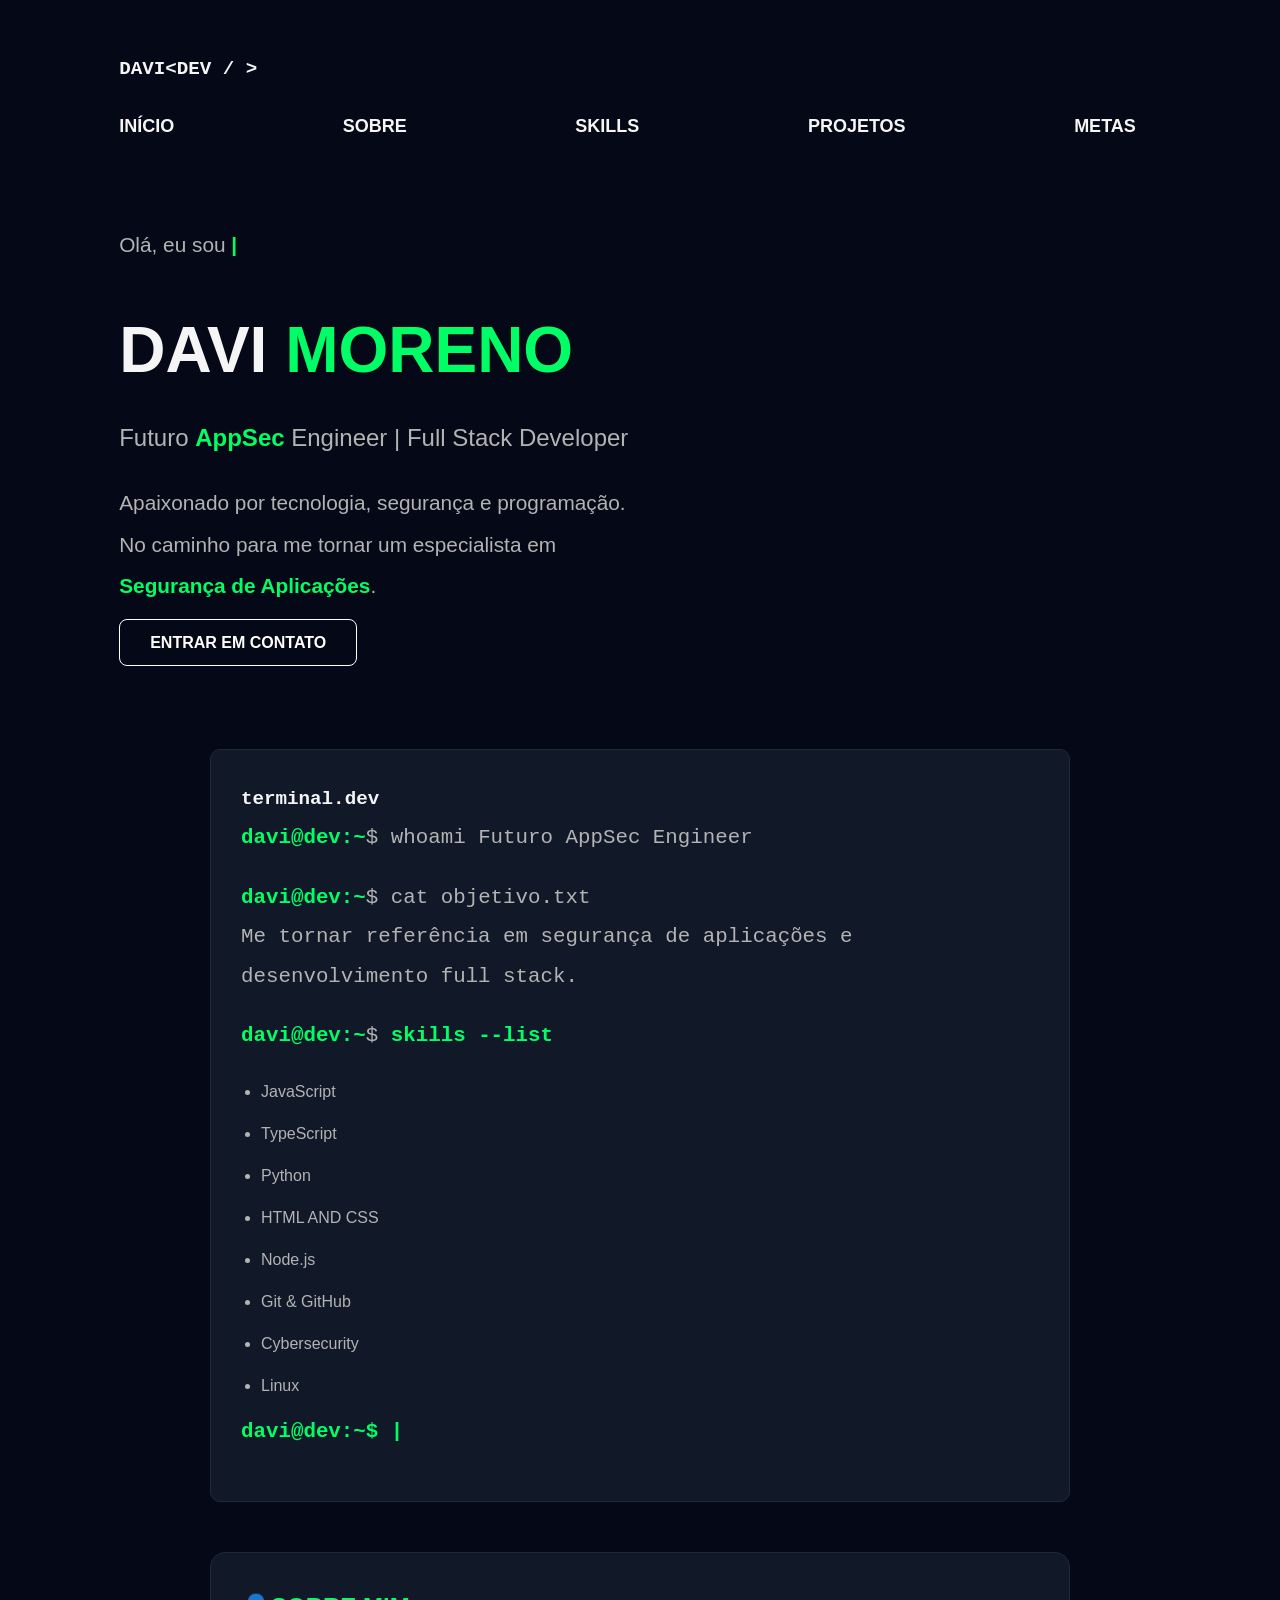
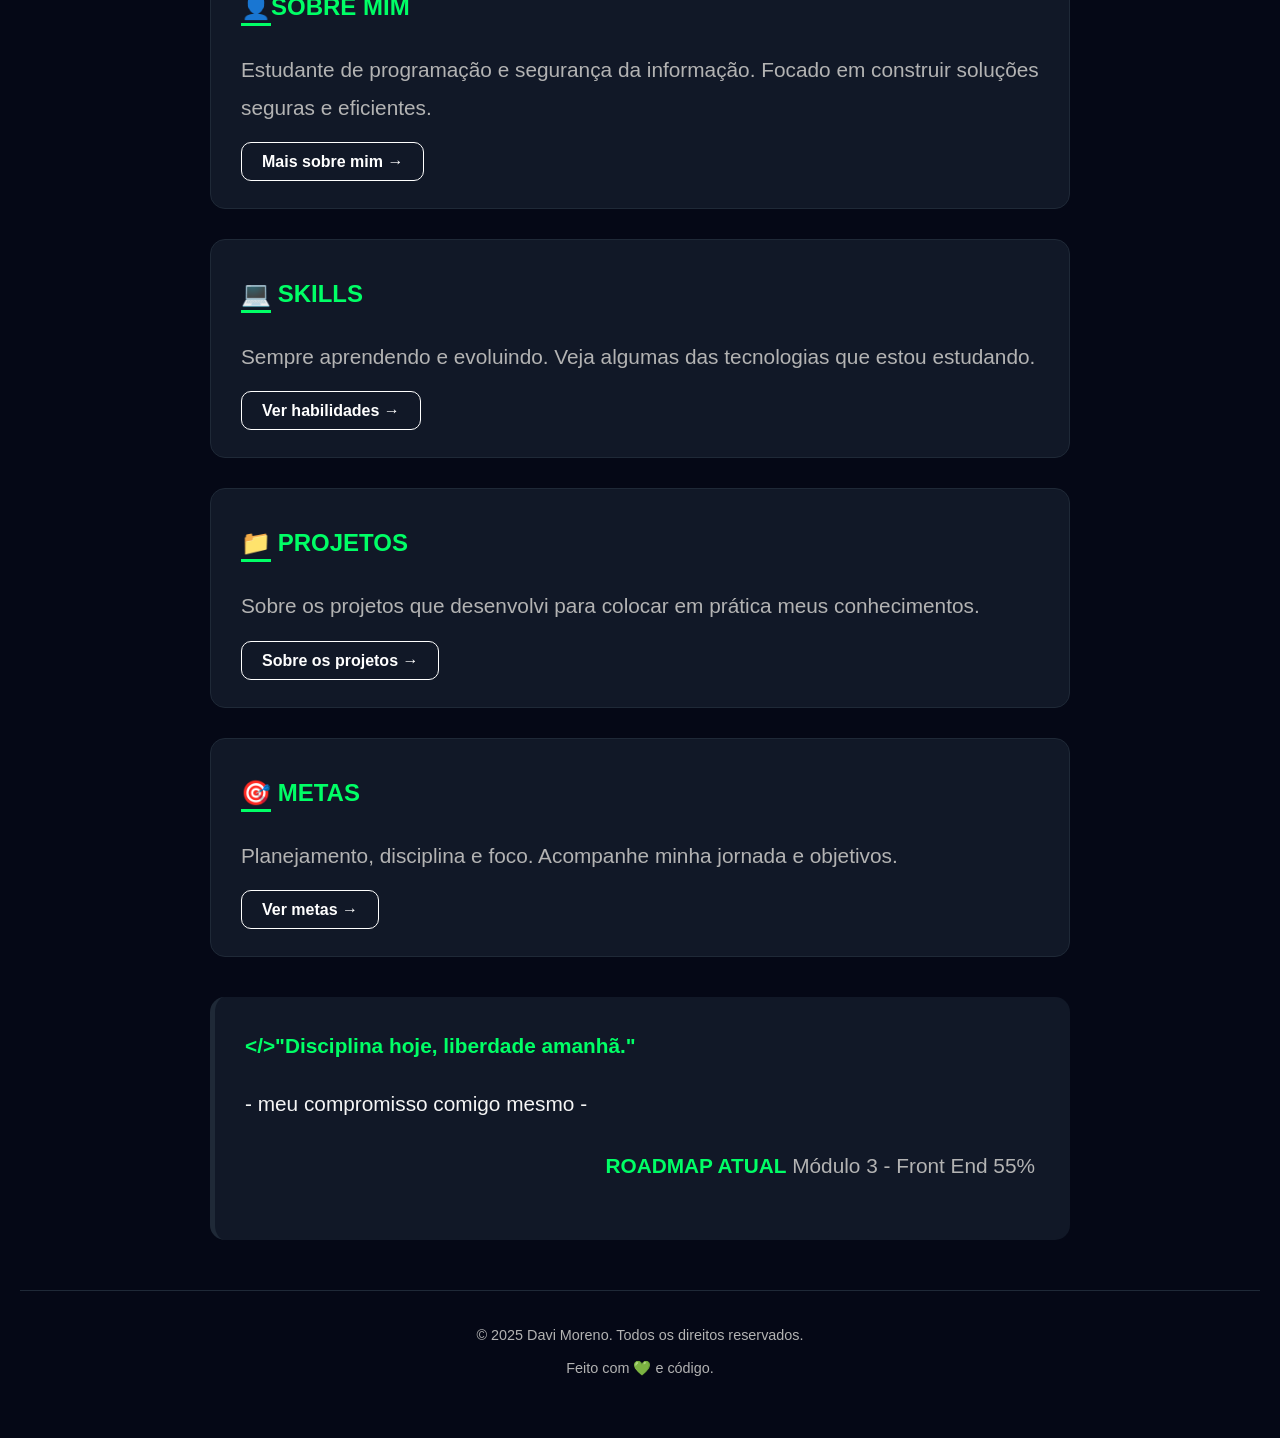
==== commit e26769e2: "VS1.1" ====
--- a/index.html
+++ b/index.html
@@ -20,7 +20,6 @@
             <a href="#projetos">PROJETOS</a>
             <a href="#metas">METAS</a>
 
-            <button>CURRICULO EM DESENVOLVIMENTO</button>
 
         </nav>
 
--- a/styles.css
+++ b/styles.css
@@ -50,6 +50,7 @@
 
     margin-top: 20px;
     margin-bottom: 80px;
+
 }
 
 nav a {
@@ -71,26 +72,6 @@
     text-decoration-color: var(--green-primary);
 }
 
-nav button {
-    background-color: transparent;
-    color: var(--green-hover);
-    border: 1px solid var(--green-primary);
-    padding: 12px 25px;
-    border-radius: 10px;
-    font-weight: bold;
-    cursor: pointer;
-    transition: 0.3s;
-}
-
-nav button:hover {
-    background-color: var(--green-primary);
-    color: var(--bg-main);
-    font-size: 18px;
-    border-color: var(--green-hover);
-
-    border: 2px solid var(--green-primary);
-}
-
 
 header {
     padding: 30px 8%;
@@ -363,7 +344,7 @@
 
 .number {
     color: var(--text-white);
-    
+
 }
 
 
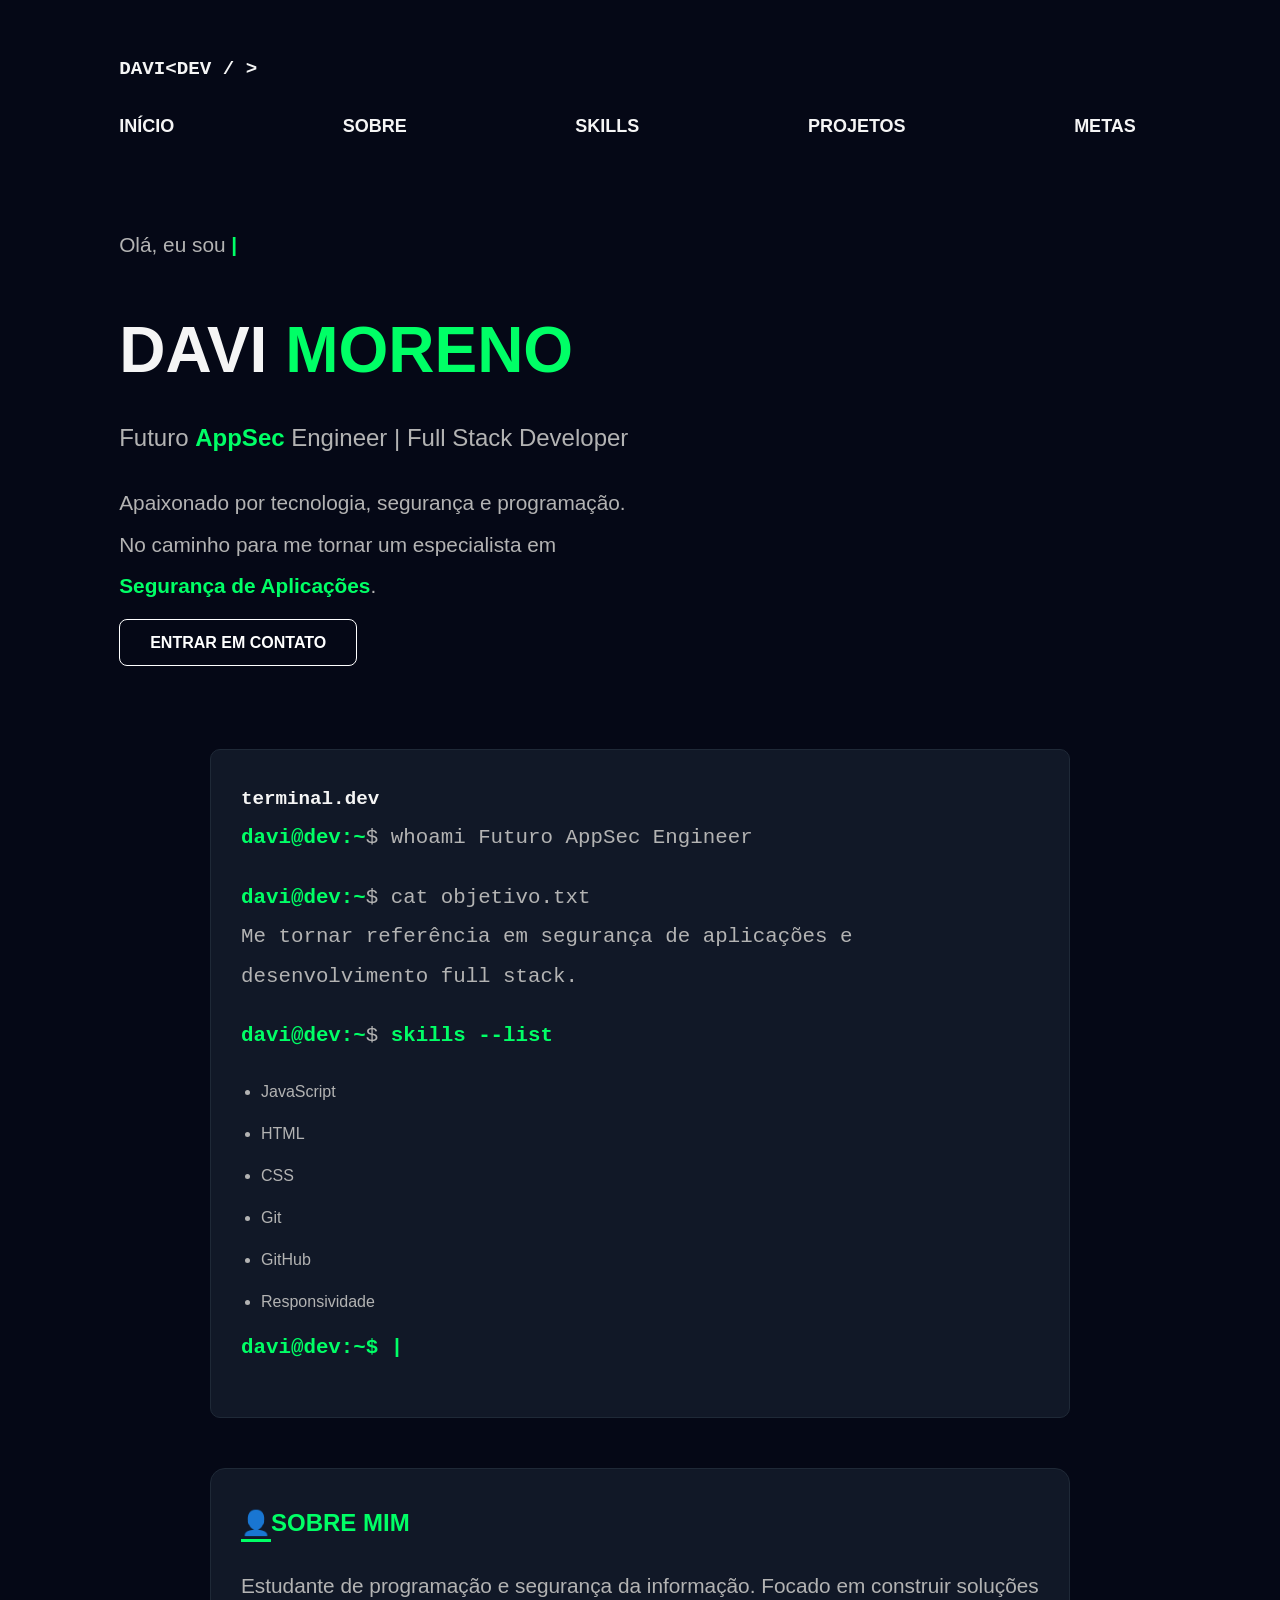
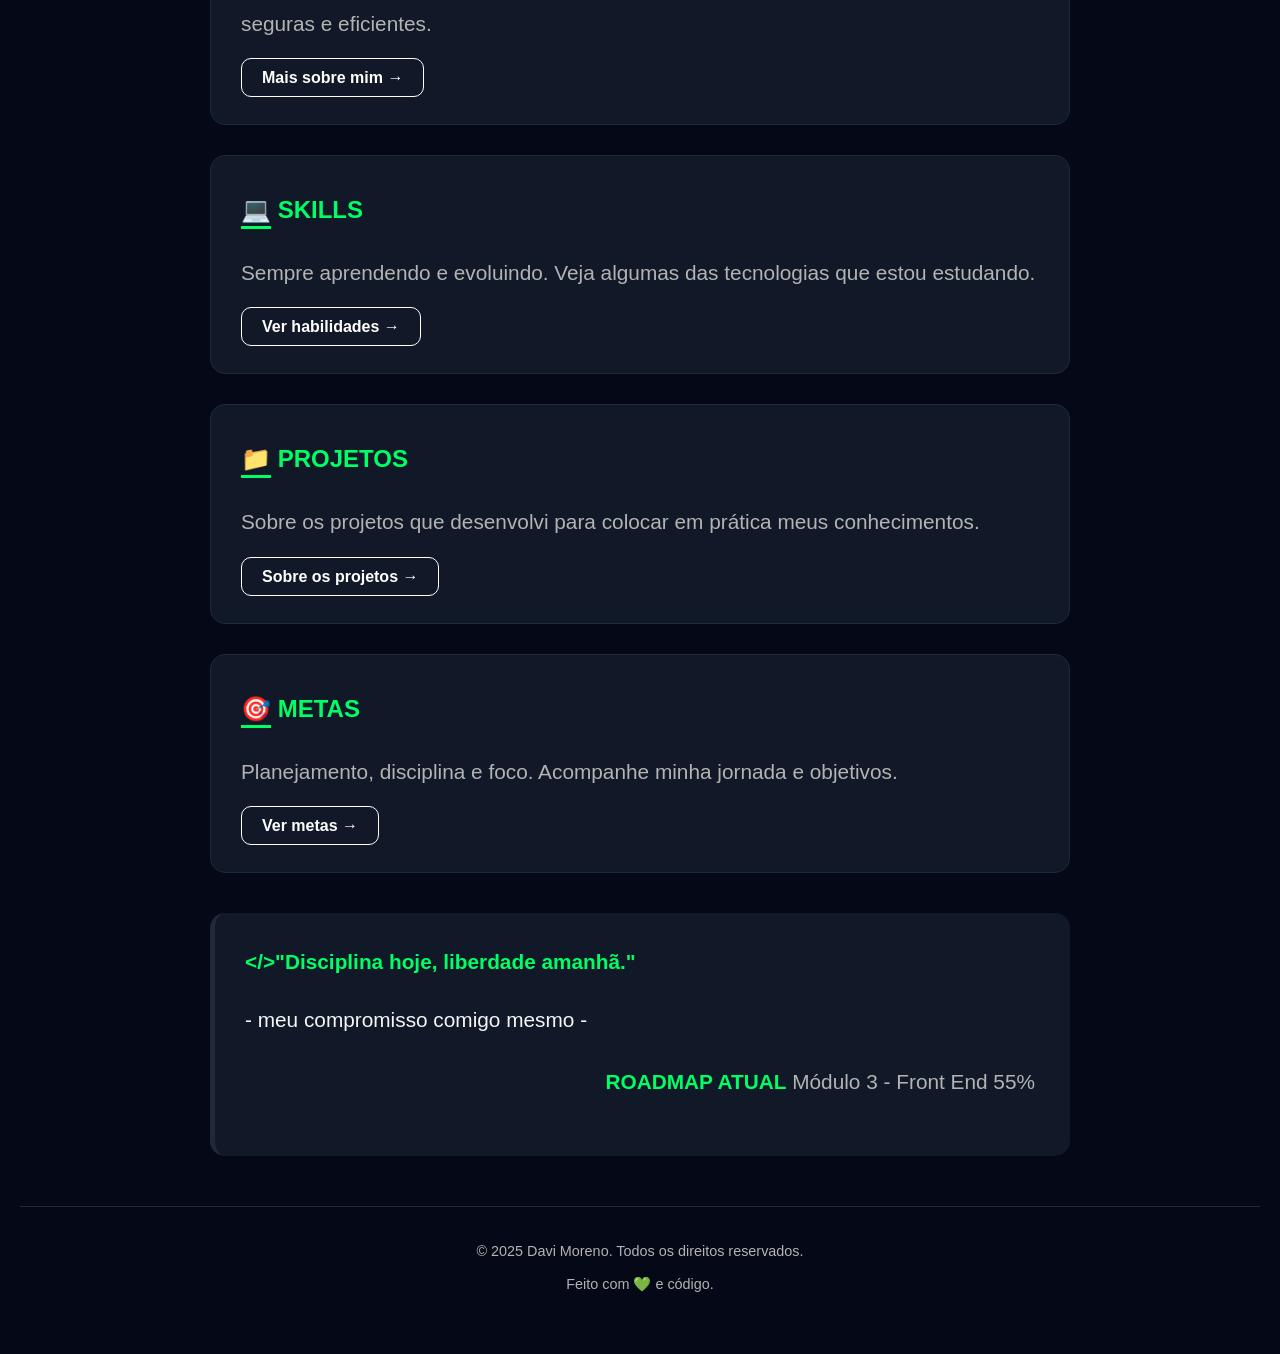
==== commit 74c9486b: "VS1.2" ====
--- a/index.html
+++ b/index.html
@@ -4,7 +4,7 @@
 <head>
     <meta charset="UTF-8">
     <meta name="viewport" content="width=device-width, initial-scale=1.0">
-    <title>Meu Site Pessoal</title>
+    <title>Meu Site Pessoal | Davi Moreno</title>
 
     <link rel="stylesheet" href="styles.css">
 </head>
@@ -13,7 +13,8 @@
     <header>
         <h3 id="txt-canto">DAVI&lt;DEV / &gt;</h3>
 
-        <nav>
+        <button id="menu-btn">☰</button>
+        <nav id="menu">
             <a href="#inicio">INÍCIO</a>
             <a href="#sobre">SOBRE</a>
             <a href="#skills">SKILLS</a>
@@ -71,13 +72,11 @@
             <ul>
 
                 <li> JavaScript</li>
-                <li> TypeScript</li>
-                <li> Python</li>
-                <li> HTML AND CSS</li>
-                <li> Node.js</li>
-                <li> Git & GitHub</li>
-                <li> Cybersecurity</li>
-                <li> Linux</li>
+                <li>HTML</li>
+                <li>CSS</li>
+                <li>Git</li>
+                <li>GitHub</li>
+                <li>Responsividade</li>
             </ul>
 
             <p>
@@ -168,6 +167,8 @@
         <p>Feito com 💚 e código.</p>
 
     </footer>
+
+    <script src="script.js"></script>
 </body>
 
 </html>
--- a/styles.css
+++ b/styles.css
@@ -139,6 +139,18 @@
     color: var(--text-gray);
 }
 
+#menu-btn {
+    display: none;
+
+    background: none;
+    border: none;
+
+    color: var(--text-white);
+    font-size: 2rem;
+
+    cursor: pointer;
+}
+
 .cards {
     background-color: var(--card-bg);
     border: 1px solid var(--border-color);
@@ -176,9 +188,9 @@
 
 
 .il-lista {
-padding-left: 0px;
-font-size: 1.1em;
-list-style-type: none;
+    padding-left: 0px;
+    font-size: 1.1em;
+    list-style-type: none;
 }
 
 .il-lista li::before {
@@ -193,7 +205,7 @@
 }
 
 .emoji {
-    
+
     text-decoration: underline;
 
     text-underline-offset: 8px;
@@ -431,16 +443,21 @@
 @media (max-width: 768px) {
 
     nav {
+        display: none;
         flex-direction: column;
         gap: 20px;
 
     }
 
+    header {
+        position: relative;
+    }
+
     header h1 {
         font-size: 2.5rem;
     }
 
-    button {
+    .btn {
         width: 100%;
     }
 
@@ -452,5 +469,19 @@
     p {
         font-size: 1rem;
     }
-}
-
+
+    #menu-btn {
+        display: block;
+        position: absolute;
+        top: 20px;
+        right: -8px;
+
+    z-index: 999;
+
+    }
+
+
+    nav.ativo{
+        display: flex;
+    }
+}
